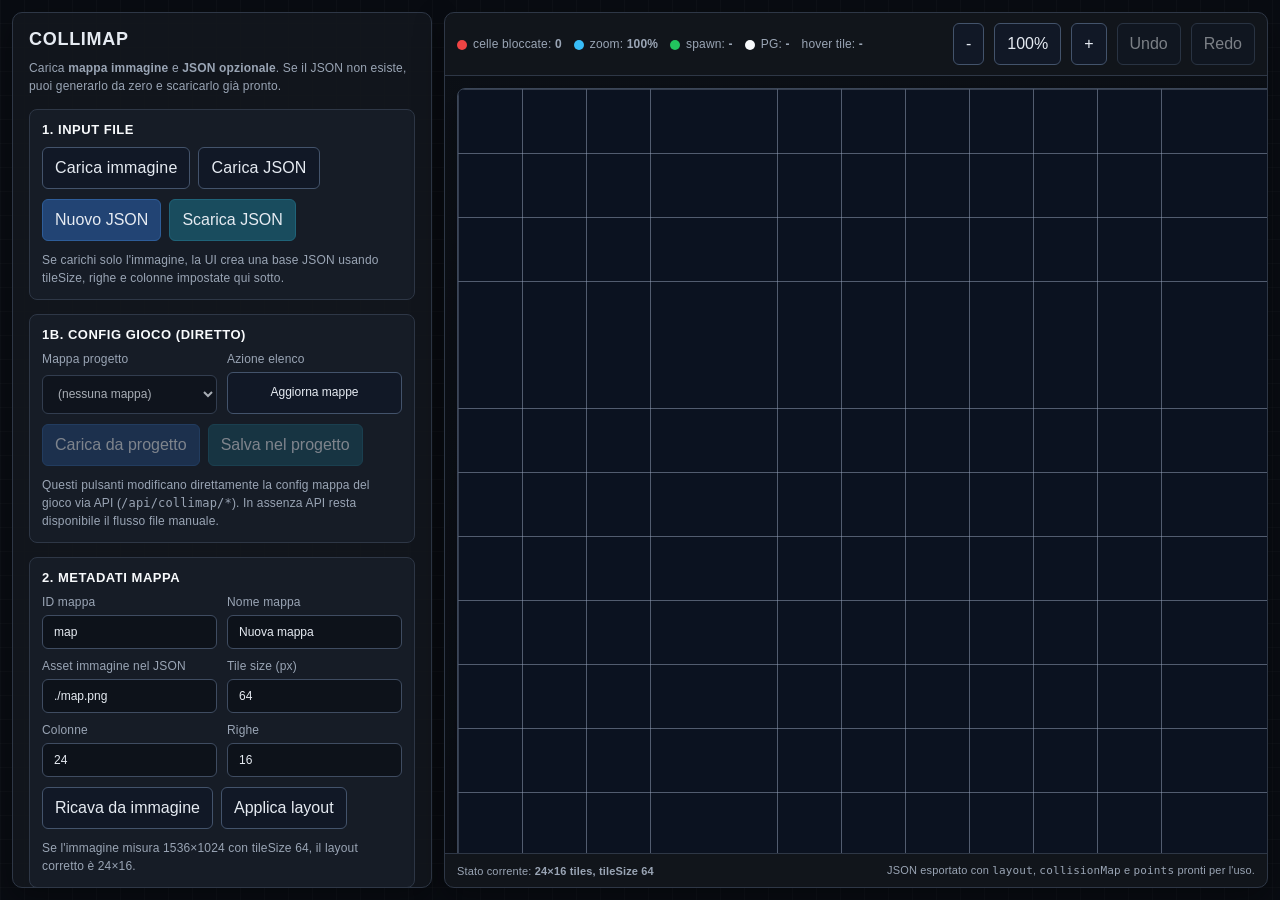
==== collimap.html @ 5fef0a2c "..." ====
<!DOCTYPE html>
<html lang="it">
<head>
  <meta charset="UTF-8" />
  <meta name="viewport" content="width=device-width, initial-scale=1.0" />
  <title>ColliMap</title>
  <style>
    :root {
      --bg: #0a0c10;
      --panel: #12161d;
      --panel-2: #171d27;
      --border: #2e3746;
      --text: #e6ebf2;
      --muted: #9aa5b5;
      --accent: #3e86ff;
      --accent-2: #66d3c7;
      --danger: #dd5d61;
      --warn: #d8a24b;
      --shadow: 0 10px 30px rgba(0, 0, 0, 0.35);
      --radius: 10px;
    }

    * { box-sizing: border-box; }
    html, body { height: 100%; }
    body {
      margin: 0;
      font-family: "IBM Plex Sans", "Segoe UI", "Helvetica Neue", Arial, sans-serif;
      background:
        linear-gradient(0deg, rgba(255, 255, 255, 0.02) 1px, transparent 1px),
        linear-gradient(90deg, rgba(255, 255, 255, 0.02) 1px, transparent 1px),
        #090c12;
      background-size: 24px 24px, 24px 24px, auto;
      color: var(--text);
      letter-spacing: 0.01em;
    }

    .app {
      height: 100vh;
      display: grid;
      grid-template-columns: 420px minmax(0, 1fr);
      gap: 12px;
      padding: 12px;
    }

    .panel {
      background: rgba(18, 22, 29, 0.96);
      border: 1px solid var(--border);
      border-radius: var(--radius);
      box-shadow: var(--shadow);
      overflow: hidden;
      min-height: 0;
    }

    .sidebar {
      display: flex;
      flex-direction: column;
      min-height: 0;
    }

    .sidebar-inner {
      padding: 16px;
      overflow: auto;
      display: grid;
      gap: 14px;
    }

    .main {
      display: grid;
      grid-template-rows: auto minmax(0, 1fr) auto;
      min-height: 0;
    }

    .topbar,
    .bottombar {
      padding: 10px 12px;
      border-bottom: 1px solid var(--border);
      display: flex;
      gap: 10px;
      flex-wrap: wrap;
      align-items: center;
    }

    .bottombar {
      border-bottom: 0;
      border-top: 1px solid var(--border);
      justify-content: space-between;
    }

    .canvas-wrap {
      min-height: 0;
      overflow: auto;
      padding: 12px;
      background: linear-gradient(180deg, rgba(11, 15, 22, 0.75), rgba(11, 15, 22, 0.92));
    }

    .canvas-stage {
      min-height: 100%;
      display: flex;
      align-items: flex-start;
      justify-content: flex-start;
    }

    canvas {
      border-radius: 8px;
      border: 1px solid #3b4658;
      background: #0a0f18;
      image-rendering: pixelated;
      box-shadow: var(--shadow);
      max-width: none;
    }

    h1 {
      margin: 0;
      font-size: 18px;
      letter-spacing: 0.04em;
      text-transform: uppercase;
      line-height: 1.2;
    }

    h2 {
      margin: 0 0 10px;
      font-size: 13px;
      color: #f8fafc;
      letter-spacing: 0.04em;
      text-transform: uppercase;
    }

    .hint {
      color: var(--muted);
      font-size: 12px;
      line-height: 1.5;
    }

    .card {
      background: rgba(23, 29, 39, 0.9);
      border: 1px solid var(--border);
      border-radius: 8px;
      padding: 12px;
    }

    .grid-2,
    .grid-3 {
      display: grid;
      gap: 10px;
    }

    .grid-2 { grid-template-columns: repeat(2, minmax(0, 1fr)); }
    .grid-3 { grid-template-columns: repeat(3, minmax(0, 1fr)); }

    label {
      display: grid;
      gap: 6px;
      font-size: 12px;
      color: var(--muted);
    }

    input[type="text"],
    input[type="number"],
    textarea,
    select {
      width: 100%;
      background: #0d121a;
      color: var(--text);
      border: 1px solid #3f4c61;
      border-radius: 6px;
      padding: 9px 11px;
      font: inherit;
      outline: none;
    }

    input[type="text"]:focus,
    input[type="number"]:focus,
    textarea:focus,
    select:focus {
      border-color: var(--accent-2);
      box-shadow: 0 0 0 3px rgba(56, 189, 248, 0.15);
    }

    textarea {
      resize: vertical;
      min-height: 130px;
      line-height: 1.4;
      font-family: ui-monospace, SFMono-Regular, Menlo, Consolas, monospace;
      font-size: 12px;
    }

    .row {
      display: flex;
      gap: 8px;
      flex-wrap: wrap;
      align-items: center;
    }

    button,
    .file-btn {
      border: 1px solid #43536b;
      background: #111826;
      color: var(--text);
      border-radius: 6px;
      padding: 10px 12px;
      min-height: 42px;
      font: inherit;
      cursor: pointer;
      transition: 0.16s ease;
      white-space: normal;
      line-height: 1.25;
      text-align: center;
    }

    button:hover,
    .file-btn:hover {
      transform: translateY(-1px);
      border-color: #6e7e97;
      background: #152034;
    }

    button.primary {
      background: #224474;
      border-color: #2e5d99;
    }

    button.secondary {
      background: #194c5e;
      border-color: #1f6378;
    }

    button.warn {
      background: #5f4520;
      border-color: #7d5e2d;
    }

    button.ghost.active {
      outline: 2px solid rgba(56, 189, 248, 0.55);
      border-color: var(--accent-2);
      background: #172554;
    }

    button:disabled {
      opacity: 0.5;
      cursor: not-allowed;
      transform: none;
    }

    input[type="file"] {
      display: none;
    }

    .kbd {
      display: inline-flex;
      align-items: center;
      justify-content: center;
      min-width: 24px;
      padding: 2px 6px;
      border-radius: 8px;
      border: 1px solid #64748b;
      background: #0f172a;
      color: #f8fafc;
      font-size: 11px;
      font-family: ui-monospace, SFMono-Regular, Menlo, monospace;
    }

    .stats {
      display: flex;
      gap: 12px;
      flex-wrap: wrap;
      color: var(--muted);
      font-size: 12px;
    }

    .dot {
      width: 10px;
      height: 10px;
      border-radius: 999px;
      display: inline-block;
      margin-right: 6px;
      vertical-align: middle;
    }

    .status {
      padding: 10px 12px;
      border-radius: 6px;
      border: 1px solid #43536b;
      background: #0d121a;
      font-size: 12px;
      color: var(--muted);
    }

    .status.error {
      border-color: rgba(239, 68, 68, 0.55);
      color: #fecaca;
      background: rgba(127, 29, 29, 0.25);
    }

    .status.success {
      border-color: rgba(34, 197, 94, 0.55);
      color: #bbf7d0;
      background: rgba(20, 83, 45, 0.25);
    }

    .spacer {
      flex: 1 1 auto;
    }

    .small {
      font-size: 11px;
      color: var(--muted);
    }

    @media (max-width: 1200px) {
      .app {
        grid-template-columns: 1fr;
        grid-template-rows: auto minmax(0, 1fr);
        height: auto;
        min-height: 100vh;
      }
      .sidebar { max-height: none; }
    }

    @media (max-width: 720px) {
      .grid-2,
      .grid-3 { grid-template-columns: 1fr; }
      .topbar,
      .bottombar { align-items: stretch; }
    }
  </style>
</head>
<body>
  <div class="app">
    <aside class="panel sidebar">
      <div class="sidebar-inner">
        <div>
          <h1>ColliMap</h1>
          <div class="hint" style="margin-top:8px;">
            Carica <strong>mappa immagine</strong> e <strong>JSON opzionale</strong>. Se il JSON non esiste,
            puoi generarlo da zero e scaricarlo già pronto.
          </div>
        </div>

        <section class="card">
          <h2>1. Input file</h2>
          <div class="row">
            <label class="file-btn">
              Carica immagine
              <input id="imageInput" type="file" accept="image/*" />
            </label>
            <label class="file-btn">
              Carica JSON
              <input id="jsonInput" type="file" accept="application/json,.json" />
            </label>
          </div>
          <div class="row" style="margin-top:10px;">
            <button id="newJsonBtn" class="primary">Nuovo JSON</button>
            <button id="exportBtn" class="secondary">Scarica JSON</button>
          </div>
          <div class="hint" style="margin-top:10px;">
            Se carichi solo l'immagine, la UI crea una base JSON usando tileSize, righe e colonne impostate qui sotto.
          </div>
        </section>

        <section class="card">
          <h2>1B. Config gioco (diretto)</h2>
          <div class="grid-2">
            <label>
              Mappa progetto
              <select id="projectMapSelect">
                <option value="">(nessuna mappa)</option>
              </select>
            </label>
            <label>
              Azione elenco
              <button id="refreshProjectMapsBtn" type="button">Aggiorna mappe</button>
            </label>
          </div>
          <div class="row" style="margin-top:10px;">
            <button id="loadProjectMapBtn" class="primary">Carica da progetto</button>
            <button id="saveProjectMapBtn" class="secondary">Salva nel progetto</button>
          </div>
          <div class="hint" style="margin-top:10px;">
            Questi pulsanti modificano direttamente la config mappa del gioco via API
            (<code>/api/collimap/*</code>). In assenza API resta disponibile il flusso file manuale.
          </div>
        </section>

        <section class="card">
          <h2>2. Metadati mappa</h2>
          <div class="grid-2">
            <label>
              ID mappa
              <input id="mapId" type="text" value="map" />
            </label>
            <label>
              Nome mappa
              <input id="mapName" type="text" value="Nuova mappa" />
            </label>
          </div>
          <div class="grid-2" style="margin-top:10px;">
            <label>
              Asset immagine nel JSON
              <input id="assetPath" type="text" value="./map.png" />
            </label>
            <label>
              Tile size (px)
              <input id="tileSize" type="number" min="1" step="1" value="64" />
            </label>
          </div>
          <div class="grid-2" style="margin-top:10px;">
            <label>
              Colonne
              <input id="cols" type="number" min="1" step="1" value="24" />
            </label>
            <label>
              Righe
              <input id="rows" type="number" min="1" step="1" value="16" />
            </label>
          </div>
          <div class="row" style="margin-top:10px;">
            <button id="inferBtn">Ricava da immagine</button>
            <button id="applyLayoutBtn">Applica layout</button>
          </div>
          <div class="hint" style="margin-top:10px;">
            Se l'immagine misura 1536×1024 con tileSize 64, il layout corretto è 24×16.
          </div>
        </section>

        <section class="card">
          <h2>3. Collisioni</h2>
          <div class="grid-2">
            <label>
              Carattere libero
              <input id="passableChar" type="text" maxlength="1" value="." />
            </label>
            <label>
              Etichetta libero
              <input id="passableLabel" type="text" value="PATH" />
            </label>
          </div>
          <div class="grid-2" style="margin-top:10px;">
            <label>
              Carattere bloccato
              <input id="blockedChar" type="text" maxlength="1" value="#" />
            </label>
            <label>
              Etichetta bloccato
              <input id="blockedLabel" type="text" value="TREE" />
            </label>
          </div>
          <div class="row" style="margin-top:10px;">
            <button id="toolFree" class="ghost">Pennello libero</button>
            <button id="toolBlocked" class="ghost active">Pennello bloccato</button>
            <button id="toolToggle" class="ghost">Toggle</button>
            <button id="toolSpawn" class="ghost">Seleziona spawn</button>
          </div>
          <div class="hint" style="margin-top:10px;">
            Trascina sul canvas per dipingere. Tasto destro = applica il pennello opposto. Scorciatoie:
            <span class="kbd">B</span> bloccato,
            <span class="kbd">L</span> libero,
            <span class="kbd">T</span> toggle,
            <span class="kbd">P</span> spawn,
            <span class="kbd">Ctrl/Cmd+Z</span> undo,
            <span class="kbd">Ctrl/Cmd+Y</span> redo.
          </div>
        </section>

        <section class="card">
          <h2>4. Spawn e simulazione</h2>
          <div class="grid-3">
            <label>
              Spawn X
              <input id="spawnX" type="number" min="0" step="1" />
            </label>
            <label>
              Spawn Y
              <input id="spawnY" type="number" min="0" step="1" />
            </label>
            <label>
              Facing
              <select id="spawnFacing">
                <option value="down">down</option>
                <option value="up">up</option>
                <option value="left">left</option>
                <option value="right">right</option>
              </select>
            </label>
          </div>
          <div class="row" style="margin-top:10px;">
            <button id="applySpawnBtn">Applica spawn</button>
            <button id="clearSpawnBtn">Rimuovi spawn</button>
            <button id="simulateBtn" class="secondary">Avvia simulazione</button>
            <button id="resetPlayerBtn">Reset PG su spawn</button>
          </div>
          <div class="hint" style="margin-top:10px;">
            Usa <strong>Seleziona spawn</strong> e clicca una tile libera, oppure inserisci X/Y manualmente.
            Durante la simulazione muovi il PG con <span class="kbd">W</span><span class="kbd">A</span><span class="kbd">S</span><span class="kbd">D</span>.
            Il movimento rispetta le collisioni e parte dallo spawn salvato nel JSON.
          </div>
        </section>

        <section class="card">
          <h2>5. JSON avanzato</h2>
          <label>
            Points
            <textarea id="pointsEditor" spellcheck="false"></textarea>
          </label>
          <div class="hint" style="margin-top:8px;">
            Questo campo viene preservato nel file finale. Puoi usarlo per interactionPoints, healTile e altri dati del nodo points.
          </div>
        </section>

        <section class="card">
          <h2>6. Righe collisionMap</h2>
          <label>
            rows
            <textarea id="rowsEditor" spellcheck="false"></textarea>
          </label>
          <div class="row" style="margin-top:10px;">
            <button id="applyRowsBtn">Applica righe manuali</button>
          </div>
          <div class="hint" style="margin-top:8px;">
            Ogni riga deve avere esattamente lo stesso numero di colonne del layout.
          </div>
        </section>

        <div id="status" class="status">Pronto.</div>
      </div>
    </aside>

    <main class="panel main">
      <div class="topbar">
        <div class="stats">
          <span><span class="dot" style="background:#ef4444;"></span>celle bloccate: <strong id="blockedCount">0</strong></span>
          <span><span class="dot" style="background:#38bdf8;"></span>zoom: <strong id="zoomValue">100%</strong></span>
          <span><span class="dot" style="background:#22c55e;"></span>spawn: <strong id="spawnTile">-</strong></span>
          <span><span class="dot" style="background:#f8fafc;"></span>PG: <strong id="playerTile">-</strong></span>
          <span>hover tile: <strong id="hoverTile">-</strong></span>
        </div>
        <div class="spacer"></div>
        <button id="zoomOutBtn">-</button>
        <button id="zoomResetBtn">100%</button>
        <button id="zoomInBtn">+</button>
        <button id="undoBtn">Undo</button>
        <button id="redoBtn">Redo</button>
      </div>

      <div class="canvas-wrap" id="canvasWrap">
        <div class="canvas-stage">
          <canvas id="mapCanvas" width="1536" height="1024"></canvas>
        </div>
      </div>

      <div class="bottombar">
        <div class="small">
          Stato corrente: <strong id="summaryText">24×16 tiles, tileSize 64</strong>
        </div>
        <div class="small">
          JSON esportato con <code>layout</code>, <code>collisionMap</code> e <code>points</code> pronti per l'uso.
        </div>
      </div>
    </main>
  </div>

  <script>
    const el = {
      imageInput: document.getElementById('imageInput'),
      jsonInput: document.getElementById('jsonInput'),
      mapId: document.getElementById('mapId'),
      mapName: document.getElementById('mapName'),
      assetPath: document.getElementById('assetPath'),
      tileSize: document.getElementById('tileSize'),
      cols: document.getElementById('cols'),
      rows: document.getElementById('rows'),
      passableChar: document.getElementById('passableChar'),
      blockedChar: document.getElementById('blockedChar'),
      passableLabel: document.getElementById('passableLabel'),
      blockedLabel: document.getElementById('blockedLabel'),
      spawnX: document.getElementById('spawnX'),
      spawnY: document.getElementById('spawnY'),
      spawnFacing: document.getElementById('spawnFacing'),
      pointsEditor: document.getElementById('pointsEditor'),
      rowsEditor: document.getElementById('rowsEditor'),
      status: document.getElementById('status'),
      blockedCount: document.getElementById('blockedCount'),
      hoverTile: document.getElementById('hoverTile'),
      spawnTile: document.getElementById('spawnTile'),
      playerTile: document.getElementById('playerTile'),
      summaryText: document.getElementById('summaryText'),
      zoomValue: document.getElementById('zoomValue'),
      canvasWrap: document.getElementById('canvasWrap'),
      canvas: document.getElementById('mapCanvas'),
      projectMapSelect: document.getElementById('projectMapSelect'),
      refreshProjectMapsBtn: document.getElementById('refreshProjectMapsBtn'),
      loadProjectMapBtn: document.getElementById('loadProjectMapBtn'),
      saveProjectMapBtn: document.getElementById('saveProjectMapBtn'),
      newJsonBtn: document.getElementById('newJsonBtn'),
      exportBtn: document.getElementById('exportBtn'),
      inferBtn: document.getElementById('inferBtn'),
      applyLayoutBtn: document.getElementById('applyLayoutBtn'),
      applyRowsBtn: document.getElementById('applyRowsBtn'),
      applySpawnBtn: document.getElementById('applySpawnBtn'),
      clearSpawnBtn: document.getElementById('clearSpawnBtn'),
      simulateBtn: document.getElementById('simulateBtn'),
      resetPlayerBtn: document.getElementById('resetPlayerBtn'),
      toolFree: document.getElementById('toolFree'),
      toolBlocked: document.getElementById('toolBlocked'),
      toolToggle: document.getElementById('toolToggle'),
      toolSpawn: document.getElementById('toolSpawn'),
      zoomOutBtn: document.getElementById('zoomOutBtn'),
      zoomResetBtn: document.getElementById('zoomResetBtn'),
      zoomInBtn: document.getElementById('zoomInBtn'),
      undoBtn: document.getElementById('undoBtn'),
      redoBtn: document.getElementById('redoBtn')
    };

    const ctx = el.canvas.getContext('2d');

    const state = {
      id: 'map',
      name: 'Nuova mappa',
      asset: './map.png',
      tileSize: 64,
      cols: 24,
      rows: 16,
      passableChar: '.',
      blockedChar: '#',
      passableLabel: 'PATH',
      blockedLabel: 'TREE',
      points: {
        interactionPoints: [],
        healTile: null
      },
      spawn: {
        x: null,
        y: null,
        facing: 'down'
      },
      player: {
        x: null,
        y: null,
        facing: 'down',
        active: false
      },
      grid: [],
      image: null,
      imageUrl: '',
      imageFileName: 'map.png',
      tool: 'blocked',
      zoom: 1,
      hover: null,
      mouseDown: false,
      importedRoot: {},
      hasImportedJson: false,
      projectMaps: [],
      selectedProjectMapId: ''
    };

    const history = [];
    const redoStack = [];
    const PROJECT_API_TIMEOUT_MS = 8000;

    function deepClone(obj) {
      return JSON.parse(JSON.stringify(obj));
    }

    function makeBlankGrid(cols, rows, fillChar) {
      return Array.from({ length: rows }, () => Array.from({ length: cols }, () => fillChar));
    }

    function serializeGrid(grid) {
      return grid.map(row => row.join(''));
    }

    function parseRowsToGrid(rows, cols, expectedRows) {
      if (!Array.isArray(rows) || rows.length !== expectedRows) {
        throw new Error(`Il numero di righe deve essere ${expectedRows}.`);
      }
      return rows.map((row, y) => {
        if (typeof row !== 'string') {
          throw new Error(`La riga ${y + 1} non è una stringa.`);
        }
        if (row.length !== cols) {
          throw new Error(`La riga ${y + 1} deve contenere ${cols} caratteri.`);
        }
        return row.split('');
      });
    }

    function resizeGridPreserve(oldGrid, oldCols, oldRows, newCols, newRows, fillChar) {
      const next = makeBlankGrid(newCols, newRows, fillChar);
      const minRows = Math.min(oldRows, newRows);
      const minCols = Math.min(oldCols, newCols);
      for (let y = 0; y < minRows; y++) {
        for (let x = 0; x < minCols; x++) {
          next[y][x] = oldGrid[y][x];
        }
      }
      return next;
    }

    function snapshot() {
      return deepClone({
        cols: state.cols,
        rows: state.rows,
        tileSize: state.tileSize,
        grid: state.grid,
        points: state.points,
        spawn: state.spawn,
        passableChar: state.passableChar,
        blockedChar: state.blockedChar,
        passableLabel: state.passableLabel,
        blockedLabel: state.blockedLabel
      });
    }

    function pushHistory() {
      history.push(snapshot());
      if (history.length > 80) history.shift();
      redoStack.length = 0;
      updateHistoryButtons();
    }

    function restoreSnapshot(snap) {
      state.cols = snap.cols;
      state.rows = snap.rows;
      state.tileSize = snap.tileSize;
      state.grid = deepClone(snap.grid);
      state.points = deepClone(snap.points);
      state.spawn = deepClone(snap.spawn || { x: null, y: null, facing: 'down' });
      state.player = {
        x: state.spawn.x,
        y: state.spawn.y,
        facing: normalizeFacing(state.spawn.facing),
        active: false
      };
      state.passableChar = snap.passableChar;
      state.blockedChar = snap.blockedChar;
      state.passableLabel = snap.passableLabel;
      state.blockedLabel = snap.blockedLabel;
      syncStateToInputs();
      syncRowsEditor();
      render();
    }

    function undo() {
      if (!history.length) return;
      redoStack.push(snapshot());
      const prev = history.pop();
      restoreSnapshot(prev);
      updateHistoryButtons();
      setStatus('Undo eseguito.', 'success');
    }

    function redo() {
      if (!redoStack.length) return;
      history.push(snapshot());
      const next = redoStack.pop();
      restoreSnapshot(next);
      updateHistoryButtons();
      setStatus('Redo eseguito.', 'success');
    }

    function updateHistoryButtons() {
      el.undoBtn.disabled = history.length === 0;
      el.redoBtn.disabled = redoStack.length === 0;
    }

    function syncStateFromInputs() {
      state.id = el.mapId.value.trim() || 'map';
      state.name = el.mapName.value.trim() || 'Nuova mappa';
      state.asset = el.assetPath.value.trim() || './map.png';
      state.tileSize = Math.max(1, parseInt(el.tileSize.value || '64', 10));
      state.cols = Math.max(1, parseInt(el.cols.value || '1', 10));
      state.rows = Math.max(1, parseInt(el.rows.value || '1', 10));
      state.passableChar = (el.passableChar.value || '.').charAt(0) || '.';
      state.blockedChar = (el.blockedChar.value || '#').charAt(0) || '#';
      if (state.passableChar === state.blockedChar) {
        throw new Error('I caratteri libero e bloccato devono essere diversi.');
      }
      state.passableLabel = el.passableLabel.value.trim() || 'PATH';
      state.blockedLabel = el.blockedLabel.value.trim() || 'BLOCKED';
      state.spawn.facing = normalizeFacing(el.spawnFacing.value || state.spawn.facing);
    }

    function syncStateToInputs() {
      el.mapId.value = state.id;
      el.mapName.value = state.name;
      el.assetPath.value = state.asset;
      el.tileSize.value = state.tileSize;
      el.cols.value = state.cols;
      el.rows.value = state.rows;
      el.passableChar.value = state.passableChar;
      el.blockedChar.value = state.blockedChar;
      el.passableLabel.value = state.passableLabel;
      el.blockedLabel.value = state.blockedLabel;
      syncSpawnInputs();
      el.pointsEditor.value = JSON.stringify(state.points, null, 2);
      updateToolButtons();
      updateSimulationButton();
    }

    function setStatus(message, tone = '') {
      el.status.textContent = message;
      el.status.className = 'status' + (tone ? ` ${tone}` : '');
    }

    function setProjectConfigControlsEnabled(enabled) {
      const isEnabled = Boolean(enabled);
      el.projectMapSelect.disabled = !isEnabled;
      el.loadProjectMapBtn.disabled = !isEnabled;
      el.saveProjectMapBtn.disabled = !isEnabled;
    }

    function renderProjectMapSelect(preferredId = '') {
      const targetId = String(preferredId || state.selectedProjectMapId || '').trim();
      const previousValue = String(el.projectMapSelect.value || '').trim();
      const effectiveId = targetId || previousValue;
      const options = state.projectMaps;

      el.projectMapSelect.innerHTML = '';
      if (!Array.isArray(options) || options.length <= 0) {
        const option = document.createElement('option');
        option.value = '';
        option.textContent = '(nessuna mappa)';
        el.projectMapSelect.appendChild(option);
        el.projectMapSelect.value = '';
        state.selectedProjectMapId = '';
        setProjectConfigControlsEnabled(false);
        return;
      }

      options.forEach((entry) => {
        const option = document.createElement('option');
        option.value = entry.id;
        option.textContent = entry.id;
        el.projectMapSelect.appendChild(option);
      });

      const hasTarget = options.some((entry) => entry.id === effectiveId);
      el.projectMapSelect.value = hasTarget ? effectiveId : options[0].id;
      state.selectedProjectMapId = el.projectMapSelect.value;
      setProjectConfigControlsEnabled(true);
    }

    function getSelectedProjectMapEntry() {
      const selectedId = String(el.projectMapSelect.value || state.selectedProjectMapId || '').trim();
      if (!selectedId) {
        return null;
      }

      return state.projectMaps.find((entry) => entry.id === selectedId) || null;
    }

    async function fetchProjectJson(url, options = {}) {
      const controller = new AbortController();
      const timeout = window.setTimeout(() => controller.abort(), PROJECT_API_TIMEOUT_MS);
      try {
        const response = await fetch(url, {
          ...options,
          headers: {
            Accept: 'application/json',
            ...(options.headers || {})
          },
          signal: controller.signal
        });
        const text = await response.text();
        let parsed = null;
        if (text.trim().length > 0) {
          try {
            parsed = JSON.parse(text);
          } catch {
            parsed = null;
          }
        }

        if (!response.ok) {
          const errorMessage =
            (parsed && typeof parsed.error === 'string' && parsed.error.trim()) ||
            `Errore API (${response.status}).`;
          throw new Error(errorMessage);
        }

        if (!parsed || typeof parsed !== 'object') {
          throw new Error('Risposta API non valida.');
        }

        return parsed;
      } catch (error) {
        if (error && error.name === 'AbortError') {
          throw new Error('Timeout API progetto.');
        }
        throw error;
      } finally {
        window.clearTimeout(timeout);
      }
    }

    function resolveProjectAssetPath(definitionPath, assetPath) {
      const rawDefinition = String(definitionPath || '').trim();
      const rawAsset = String(assetPath || '').trim();
      if (!rawDefinition || !rawAsset) {
        return '';
      }

      try {
        const manifestBase = new URL('/src/maps/maps.json', window.location.origin);
        const definitionUrl = new URL(rawDefinition, manifestBase);
        const assetUrl = new URL(rawAsset, definitionUrl);
        return assetUrl.pathname + assetUrl.search + assetUrl.hash;
      } catch {
        return '';
      }
    }

    function releaseCurrentImageUrl() {
      if (typeof state.imageUrl === 'string' && state.imageUrl.startsWith('blob:')) {
        URL.revokeObjectURL(state.imageUrl);
      }
      state.imageUrl = '';
    }

    async function loadImageFromProjectPath(assetPath) {
      const targetPath = String(assetPath || '').trim();
      if (!targetPath) {
        return false;
      }

      return new Promise((resolve) => {
        const image = new Image();
        image.onload = () => {
          releaseCurrentImageUrl();
          state.image = image;
          state.imageUrl = targetPath;
          state.imageFileName = targetPath.split('/').pop() || 'map.png';
          render();
          resolve(true);
        };
        image.onerror = () => resolve(false);
        image.src = targetPath;
      });
    }

    async function refreshProjectMaps(options = {}) {
      const { silent = false, preferredId = '' } = options;
      try {
        const payload = await fetchProjectJson('/api/collimap/manifest');
        const manifestMaps = Array.isArray(payload.maps) ? payload.maps : [];
        const normalized = manifestMaps
          .map((entry) => ({
            id: String(entry?.id || '').trim(),
            definition: String(entry?.definition || '').trim()
          }))
          .filter((entry) => entry.id.length > 0 && entry.definition.length > 0);

        if (normalized.length <= 0) {
          throw new Error('Manifest mappe vuoto.');
        }

        state.projectMaps = normalized;
        renderProjectMapSelect(preferredId);
        if (!silent) {
          setStatus(`Config progetto aggiornata: ${normalized.length} mappe.`, 'success');
        }
      } catch (error) {
        state.projectMaps = [];
        renderProjectMapSelect();
        if (!silent) {
          setStatus(
            `API progetto non disponibile: ${error.message || 'usa import/export file manuale.'}`,
            'error',
          );
        }
      }
    }

    async function loadProjectMap() {
      const entry = getSelectedProjectMapEntry();
      if (!entry) {
        setStatus('Seleziona una mappa progetto valida.', 'error');
        return;
      }

      try {
        const payload = await fetchProjectJson(`/api/collimap/map?id=${encodeURIComponent(entry.id)}`);
        if (!payload.map || typeof payload.map !== 'object') {
          throw new Error('Config mappa non valida.');
        }

        populateFromJson(payload.map);
        state.selectedProjectMapId = entry.id;
        renderProjectMapSelect(entry.id);

        const resolvedAssetPath = resolveProjectAssetPath(
          payload.definition || entry.definition,
          payload.map.asset || state.asset,
        );
        if (resolvedAssetPath) {
          const imageLoaded = await loadImageFromProjectPath(resolvedAssetPath);
          if (imageLoaded) {
            setStatus(`Config mappa "${entry.id}" caricata dal progetto.`, 'success');
            return;
          }
        }

        setStatus(`Config mappa "${entry.id}" caricata dal progetto.`, 'success');
      } catch (error) {
        setStatus(`Errore caricamento config progetto: ${error.message}`, 'error');
      }
    }

    async function saveProjectMap() {
      const entry = getSelectedProjectMapEntry();
      if (!entry) {
        setStatus('Seleziona una mappa progetto valida.', 'error');
        return;
      }

      try {
        const mapData = buildJson();
        await fetchProjectJson(`/api/collimap/map?id=${encodeURIComponent(entry.id)}`, {
          method: 'PUT',
          headers: {
            'Content-Type': 'application/json'
          },
          body: JSON.stringify({
            map: mapData
          })
        });
        setStatus(`Config mappa "${entry.id}" salvata nel progetto.`, 'success');
      } catch (error) {
        setStatus(`Errore salvataggio config progetto: ${error.message}`, 'error');
      }
    }


    function normalizeFacing(value) {
      return ['up', 'down', 'left', 'right'].includes(value) ? value : 'down';
    }

    function isInsideGrid(x, y) {
      return Number.isInteger(x) && Number.isInteger(y) && x >= 0 && y >= 0 && x < state.cols && y < state.rows;
    }

    function hasSpawnCoordinates() {
      return Number.isInteger(state.spawn?.x) && Number.isInteger(state.spawn?.y);
    }

    function hasValidSpawn() {
      return hasSpawnCoordinates() && isInsideGrid(state.spawn.x, state.spawn.y);
    }

    function hasActivePlayer() {
      return state.player.active && isInsideGrid(state.player.x, state.player.y);
    }

    function isBlockedTile(x, y) {
      return !isInsideGrid(x, y) || state.grid[y][x] === state.blockedChar;
    }

    function syncSpawnInputs() {
      el.spawnX.value = hasValidSpawn() ? state.spawn.x : '';
      el.spawnY.value = hasValidSpawn() ? state.spawn.y : '';
      el.spawnFacing.value = normalizeFacing(state.spawn.facing);
    }

    function updateSimulationButton() {
      el.simulateBtn.textContent = state.player.active ? 'Ferma simulazione' : 'Avvia simulazione';
      el.simulateBtn.classList.toggle('active', state.player.active);
    }

    function clearSpawn(options = {}) {
      const { silent = false } = options;
      state.spawn = {
        x: null,
        y: null,
        facing: normalizeFacing(el.spawnFacing.value || state.spawn?.facing || 'down')
      };
      state.player = {
        x: null,
        y: null,
        facing: state.spawn.facing,
        active: false
      };
      syncSpawnInputs();
      updateSummary();
      render();
      if (!silent) {
        setStatus('Spawn rimosso.', 'success');
      }
    }

    function setSpawnAt(x, y, facing = state.spawn.facing, options = {}) {
      const { silent = false } = options;
      if (!Number.isInteger(x) || !Number.isInteger(y)) {
        throw new Error('Le coordinate dello spawn devono essere numeri interi.');
      }
      if (!isInsideGrid(x, y)) {
        throw new Error('Lo spawn deve rientrare nel layout della mappa.');
      }
      if (isBlockedTile(x, y)) {
        throw new Error('Lo spawn deve essere posizionato su una tile libera.');
      }
      state.spawn = {
        x,
        y,
        facing: normalizeFacing(facing)
      };
      state.player = {
        x,
        y,
        facing: normalizeFacing(facing),
        active: state.player.active
      };
      syncSpawnInputs();
      updateSummary();
      render();
      if (!silent) {
        setStatus(`Spawn impostato su ${x}, ${y} (${state.spawn.facing}).`, 'success');
      }
    }

    function applySpawnFromInputs() {
      try {
        syncStateFromInputs();
        const x = Number(el.spawnX.value);
        const y = Number(el.spawnY.value);
        pushHistory();
        setSpawnAt(x, y, el.spawnFacing.value);
      } catch (error) {
        setStatus(error.message, 'error');
      }
    }

    function resetPlayerToSpawn(options = {}) {
      const { activate = state.player.active, silent = false } = options;
      if (!hasValidSpawn()) {
        throw new Error('Imposta prima uno spawn valido.');
      }
      if (isBlockedTile(state.spawn.x, state.spawn.y)) {
        throw new Error('La tile di spawn è bloccata.');
      }
      state.player = {
        x: state.spawn.x,
        y: state.spawn.y,
        facing: normalizeFacing(state.spawn.facing),
        active: Boolean(activate)
      };
      updateSimulationButton();
      updateSummary();
      render();
      if (!silent) {
        setStatus(`PG riportato allo spawn (${state.player.x}, ${state.player.y}).`, 'success');
      }
    }

    function toggleSimulation() {
      try {
        if (state.player.active) {
          state.player.active = false;
          updateSimulationButton();
          updateSummary();
          render();
          setStatus('Simulazione disattivata.', 'success');
          return;
        }
        resetPlayerToSpawn({ activate: true, silent: true });
        updateSimulationButton();
        updateSummary();
        render();
        setStatus('Simulazione attiva: usa WASD per muovere il PG.', 'success');
      } catch (error) {
        setStatus(error.message, 'error');
      }
    }

    function movePlayer(direction) {
      if (!state.player.active) return false;
      const deltas = {
        up: { x: 0, y: -1 },
        down: { x: 0, y: 1 },
        left: { x: -1, y: 0 },
        right: { x: 1, y: 0 }
      };
      const delta = deltas[direction];
      if (!delta) return false;

      state.player.facing = direction;
      const nextX = state.player.x + delta.x;
      const nextY = state.player.y + delta.y;

      if (isBlockedTile(nextX, nextY)) {
        render();
        return false;
      }

      state.player.x = nextX;
      state.player.y = nextY;
      updateSummary();
      render();
      return true;
    }

    function validateActorsAfterGridChange() {
      let note = '';

      if (hasSpawnCoordinates() && !hasValidSpawn()) {
        clearSpawn({ silent: true });
        note = 'Spawn rimosso perché fuori dal layout.';
      } else if (hasValidSpawn() && isBlockedTile(state.spawn.x, state.spawn.y)) {
        clearSpawn({ silent: true });
        note = 'Spawn rimosso perché la tile è diventata bloccata.';
      }

      if (state.player.active && !hasActivePlayer()) {
        if (hasValidSpawn()) {
          resetPlayerToSpawn({ activate: true, silent: true });
          note = note || 'PG riportato allo spawn.';
        } else {
          state.player.active = false;
          updateSimulationButton();
          note = note || 'Simulazione fermata: PG fuori mappa.';
        }
      }

      if (state.player.active && isBlockedTile(state.player.x, state.player.y)) {
        if (hasValidSpawn()) {
          resetPlayerToSpawn({ activate: true, silent: true });
          note = note || 'PG riportato allo spawn.';
        } else {
          state.player = { x: null, y: null, facing: 'down', active: false };
          updateSimulationButton();
          note = note || 'Simulazione fermata: tile del PG non valida.';
        }
      }

      syncSpawnInputs();
      updateSimulationButton();
      updateSummary();
      return note;
    }

    function safeParsePointsEditor() {
      const raw = el.pointsEditor.value.trim();
      if (!raw) return { interactionPoints: [], healTile: null };
      try {
        const parsed = JSON.parse(raw);
        if (parsed && typeof parsed === 'object' && !Array.isArray(parsed)) {
          return parsed;
        }
        throw new Error('Il nodo points deve essere un oggetto JSON.');
      } catch (error) {
        throw new Error('Points non valido: ' + error.message);
      }
    }

    function syncRowsEditor() {
      el.rowsEditor.value = serializeGrid(state.grid).join('\n');
      updateSummary();
    }

    function updateSummary() {
      const blocked = countBlocked();
      el.blockedCount.textContent = blocked;
      el.summaryText.textContent = `${state.cols}×${state.rows} tiles, tileSize ${state.tileSize}`;
      el.zoomValue.textContent = `${Math.round(state.zoom * 100)}%`;
      el.spawnTile.textContent = hasValidSpawn()
        ? `${state.spawn.x}, ${state.spawn.y} (${state.spawn.facing})`
        : '-';
      el.playerTile.textContent = hasActivePlayer()
        ? `${state.player.x}, ${state.player.y} (${state.player.facing})`
        : (state.player.active ? 'fuori mappa' : '-');
      updateSimulationButton();
    }

    function countBlocked() {
      let total = 0;
      for (let y = 0; y < state.rows; y++) {
        for (let x = 0; x < state.cols; x++) {
          if (state.grid[y][x] === state.blockedChar) total++;
        }
      }
      return total;
    }

    function updateToolButtons() {
      el.toolFree.classList.toggle('active', state.tool === 'free');
      el.toolBlocked.classList.toggle('active', state.tool === 'blocked');
      el.toolToggle.classList.toggle('active', state.tool === 'toggle');
      el.toolSpawn.classList.toggle('active', state.tool === 'spawn');
    }

    function setTool(tool) {
      state.tool = tool;
      updateToolButtons();
      setStatus(`Strumento attivo: ${tool}.`);
    }

    function initBlankState() {
      state.grid = makeBlankGrid(state.cols, state.rows, state.passableChar);
      state.points = { interactionPoints: [], healTile: null };
      state.spawn = { x: null, y: null, facing: 'down' };
      state.player = { x: null, y: null, facing: 'down', active: false };
      state.importedRoot = {};
      state.hasImportedJson = false;
      syncStateToInputs();
      syncRowsEditor();
      render();
    }

    function buildJson() {
      syncStateFromInputs();
      state.points = safeParsePointsEditor();
      const rows = serializeGrid(state.grid);
      const base = deepClone(state.importedRoot || {});
      base.id = state.id;
      base.name = state.name;
      base.asset = state.asset;
      base.layout = {
        ...(base.layout || {}),
        cols: state.cols,
        rows: state.rows,
        tileSize: state.tileSize
      };
      base.collisionMap = {
        ...(base.collisionMap || {}),
        legend: {
          [state.passableChar]: state.passableLabel,
          [state.blockedChar]: state.blockedLabel
        },
        rows
      };
      if (hasValidSpawn()) {
        base.collisionMap.spawn = {
          x: state.spawn.x,
          y: state.spawn.y,
          facing: normalizeFacing(state.spawn.facing)
        };
      } else {
        delete base.collisionMap.spawn;
      }
      base.points = state.points;
      return base;
    }

    function render() {
      const mapWidth = Math.max(1, state.cols * state.tileSize);
      const mapHeight = Math.max(1, state.rows * state.tileSize);
      const width = state.image ? Math.max(mapWidth, state.image.naturalWidth) : mapWidth;
      const height = state.image ? Math.max(mapHeight, state.image.naturalHeight) : mapHeight;

      el.canvas.width = width;
      el.canvas.height = height;
      el.canvas.style.width = `${Math.round(width * state.zoom)}px`;
      el.canvas.style.height = `${Math.round(height * state.zoom)}px`;

      ctx.clearRect(0, 0, width, height);
      ctx.fillStyle = '#0b1220';
      ctx.fillRect(0, 0, width, height);

      if (state.image) {
        ctx.drawImage(state.image, 0, 0);
      }

      for (let y = 0; y < state.rows; y++) {
        for (let x = 0; x < state.cols; x++) {
          const value = state.grid[y][x];
          const px = x * state.tileSize;
          const py = y * state.tileSize;

          if (value === state.blockedChar) {
            ctx.fillStyle = 'rgba(239, 68, 68, 0.28)';
            ctx.fillRect(px, py, state.tileSize, state.tileSize);
          }

          ctx.strokeStyle = 'rgba(148, 163, 184, 0.3)';
          ctx.lineWidth = 1;
          ctx.strokeRect(px + 0.5, py + 0.5, state.tileSize, state.tileSize);
        }
      }

      if (state.hover && state.hover.x >= 0 && state.hover.y >= 0 && state.hover.x < state.cols && state.hover.y < state.rows) {
        const px = state.hover.x * state.tileSize;
        const py = state.hover.y * state.tileSize;
        ctx.fillStyle = 'rgba(56, 189, 248, 0.22)';
        ctx.fillRect(px, py, state.tileSize, state.tileSize);
        ctx.strokeStyle = 'rgba(56, 189, 248, 0.95)';
        ctx.lineWidth = 2;
        ctx.strokeRect(px + 1, py + 1, state.tileSize - 2, state.tileSize - 2);
      }

      if (hasValidSpawn()) {
        const px = state.spawn.x * state.tileSize;
        const py = state.spawn.y * state.tileSize;
        const inset = Math.max(3, Math.round(state.tileSize * 0.12));
        ctx.strokeStyle = 'rgba(34, 197, 94, 0.95)';
        ctx.lineWidth = Math.max(2, Math.round(state.tileSize * 0.08));
        ctx.strokeRect(px + inset, py + inset, state.tileSize - inset * 2, state.tileSize - inset * 2);
        ctx.beginPath();
        ctx.moveTo(px + state.tileSize / 2, py + inset);
        ctx.lineTo(px + state.tileSize - inset, py + state.tileSize / 2);
        ctx.lineTo(px + state.tileSize / 2, py + state.tileSize - inset);
        ctx.lineTo(px + inset, py + state.tileSize / 2);
        ctx.closePath();
        ctx.stroke();
      }

      if (hasActivePlayer()) {
        const centerX = state.player.x * state.tileSize + state.tileSize / 2;
        const centerY = state.player.y * state.tileSize + state.tileSize / 2;
        const radius = Math.max(6, state.tileSize * 0.26);
        const facingVectors = {
          up: { x: 0, y: -1 },
          down: { x: 0, y: 1 },
          left: { x: -1, y: 0 },
          right: { x: 1, y: 0 }
        };
        const vector = facingVectors[state.player.facing] || facingVectors.down;

        ctx.fillStyle = 'rgba(248, 250, 252, 0.95)';
        ctx.beginPath();
        ctx.arc(centerX, centerY, radius, 0, Math.PI * 2);
        ctx.fill();

        ctx.strokeStyle = 'rgba(15, 23, 42, 0.95)';
        ctx.lineWidth = Math.max(2, state.tileSize * 0.08);
        ctx.beginPath();
        ctx.moveTo(centerX, centerY);
        ctx.lineTo(centerX + vector.x * radius, centerY + vector.y * radius);
        ctx.stroke();

        ctx.strokeStyle = 'rgba(56, 189, 248, 0.95)';
        ctx.lineWidth = 2;
        ctx.beginPath();
        ctx.arc(centerX, centerY, radius + 2, 0, Math.PI * 2);
        ctx.stroke();
      }

      updateSummary();
    }

    function getTileFromPointer(event) {
      const rect = el.canvas.getBoundingClientRect();
      const scaleX = el.canvas.width / rect.width;
      const scaleY = el.canvas.height / rect.height;
      const x = Math.floor(((event.clientX - rect.left) * scaleX) / state.tileSize);
      const y = Math.floor(((event.clientY - rect.top) * scaleY) / state.tileSize);
      return { x, y };
    }

    function applyToolAt(x, y, alternate = false) {
      if (x < 0 || y < 0 || x >= state.cols || y >= state.rows) return false;
      const current = state.grid[y][x];
      let next = current;

      const activeTool = alternate
        ? (state.tool === 'blocked' ? 'free' : state.tool === 'free' ? 'blocked' : 'toggle')
        : state.tool;

      if (activeTool === 'blocked') next = state.blockedChar;
      if (activeTool === 'free') next = state.passableChar;
      if (activeTool === 'toggle') next = current === state.blockedChar ? state.passableChar : state.blockedChar;

      if (next === current) return false;
      if (next === state.blockedChar && hasValidSpawn() && state.spawn.x === x && state.spawn.y === y) {
        setStatus('La tile di spawn deve restare libera.', 'error');
        return false;
      }
      if (next === state.blockedChar && hasActivePlayer() && state.player.x === x && state.player.y === y) {
        setStatus('Non puoi bloccare la tile occupata dal PG.', 'error');
        return false;
      }
      state.grid[y][x] = next;
      return true;
    }

    function startStroke(event) {
      try {
        syncStateFromInputs();
      } catch (error) {
        setStatus(error.message, 'error');
        return;
      }

      const tile = getTileFromPointer(event);
      state.hover = tile;

      if (state.tool === 'spawn') {
        if (event.button === 2) {
          pushHistory();
          clearSpawn();
        } else {
          try {
            pushHistory();
            setSpawnAt(tile.x, tile.y, el.spawnFacing.value);
          } catch (error) {
            setStatus(error.message, 'error');
          }
        }
        event.preventDefault();
        return;
      }

      state.mouseDown = true;
      pushHistory();
      const changed = applyToolAt(tile.x, tile.y, event.button === 2);
      if (changed) {
        syncRowsEditor();
        const note = validateActorsAfterGridChange();
        if (note) setStatus(note);
      }
      render();
      event.preventDefault();
    }

    function moveStroke(event) {
      const tile = getTileFromPointer(event);
      state.hover = tile;
      el.hoverTile.textContent = `${tile.x}, ${tile.y}`;
      if (state.mouseDown && state.tool !== 'spawn') {
        const changed = applyToolAt(tile.x, tile.y, event.buttons === 2 || event.button === 2);
        if (changed) {
          syncRowsEditor();
          const note = validateActorsAfterGridChange();
          if (note) setStatus(note);
        }
      }
      render();
    }

    function endStroke() {
      state.mouseDown = false;
    }

    async function loadImageFile(file) {
      if (!file) return;
      releaseCurrentImageUrl();
      const url = URL.createObjectURL(file);
      const image = new Image();
      image.onload = () => {
        state.image = image;
        state.imageUrl = url;
        state.imageFileName = file.name;
        if (!el.assetPath.value.trim() || el.assetPath.value.trim() === './map.png') {
          el.assetPath.value = `./${file.name}`;
          state.asset = el.assetPath.value;
        }
        setStatus(`Immagine caricata: ${file.name} (${image.naturalWidth}×${image.naturalHeight}).`, 'success');
        render();
      };
      image.onerror = () => {
        setStatus('Impossibile leggere l\'immagine.', 'error');
      };
      image.src = url;
    }

    async function loadJsonFile(file) {
      if (!file) return;
      try {
        const raw = await file.text();
        const data = JSON.parse(raw);
        populateFromJson(data);
        setStatus(`JSON caricato: ${file.name}.`, 'success');
      } catch (error) {
        setStatus('JSON non valido: ' + error.message, 'error');
      }
    }

    function populateFromJson(data) {
      state.importedRoot = deepClone(data);
      state.hasImportedJson = true;
      state.id = data.id || 'map';
      state.name = data.name || 'Nuova mappa';
      state.asset = data.asset || './map.png';
      state.tileSize = Math.max(1, Number(data.layout?.tileSize) || 64);
      state.cols = Math.max(1, Number(data.layout?.cols) || 1);
      state.rows = Math.max(1, Number(data.layout?.rows) || 1);

      const legend = data.collisionMap?.legend || {};
      const collisionRows = data.collisionMap?.rows || makeBlankGrid(state.cols, state.rows, '.').map(row => row.join(''));

      const charsInRows = new Set(collisionRows.join('').split(''));
      const passableChar = charsInRows.has('.') ? '.' : Object.keys(legend).find(k => k !== '#') || '.';
      const blockedChar = charsInRows.has('#') ? '#' : Object.keys(legend).find(k => k !== passableChar) || '#';

      state.passableChar = passableChar;
      state.blockedChar = blockedChar === passableChar ? '#' : blockedChar;
      state.passableLabel = legend[state.passableChar] || 'PATH';
      state.blockedLabel = legend[state.blockedChar] || 'TREE';
      state.grid = parseRowsToGrid(collisionRows, state.cols, state.rows);
      const spawn = data.collisionMap?.spawn;
      state.spawn = spawn && typeof spawn === 'object'
        ? {
            x: Number.isInteger(spawn.x) ? spawn.x : null,
            y: Number.isInteger(spawn.y) ? spawn.y : null,
            facing: normalizeFacing(spawn.facing)
          }
        : { x: null, y: null, facing: 'down' };
      state.player = {
        x: state.spawn.x,
        y: state.spawn.y,
        facing: normalizeFacing(state.spawn.facing),
        active: false
      };
      state.points = data.points && typeof data.points === 'object'
        ? data.points
        : { interactionPoints: [], healTile: null };

      const note = validateActorsAfterGridChange();
      syncStateToInputs();
      syncRowsEditor();
      render();
      if (note) setStatus(note);
    }

    function createNewJsonFromCurrentInputs() {
      try {
        pushHistory();
        syncStateFromInputs();
        state.points = safeParsePointsEditor();
        state.importedRoot = {};
        state.hasImportedJson = false;

        const shouldInfer = state.image && (state.cols <= 1 || state.rows <= 1);
        if (shouldInfer) inferLayoutFromImage();

        state.grid = makeBlankGrid(state.cols, state.rows, state.passableChar);
        state.spawn = { x: null, y: null, facing: normalizeFacing(el.spawnFacing.value || 'down') };
        state.player = { x: null, y: null, facing: state.spawn.facing, active: false };
        syncRowsEditor();
        render();
        setStatus('Nuovo JSON creato in memoria.', 'success');
      } catch (error) {
        setStatus(error.message, 'error');
      }
    }

    function inferLayoutFromImage() {
      if (!state.image) {
        throw new Error('Carica prima un\'immagine per ricavare righe e colonne.');
      }
      syncStateFromInputs();
      const cols = Math.max(1, Math.round(state.image.naturalWidth / state.tileSize));
      const rows = Math.max(1, Math.round(state.image.naturalHeight / state.tileSize));
      state.cols = cols;
      state.rows = rows;
      el.cols.value = cols;
      el.rows.value = rows;
      if (!state.grid.length) {
        state.grid = makeBlankGrid(cols, rows, state.passableChar);
      } else {
        state.grid = resizeGridPreserve(state.grid, state.grid[0].length, state.grid.length, cols, rows, state.passableChar);
      }
      syncRowsEditor();
      const note = validateActorsAfterGridChange();
      render();
      setStatus(note || `Layout ricavato dall'immagine: ${cols}×${rows}.`, 'success');
    }

    function applyLayoutChanges() {
      try {
        pushHistory();
        const oldGrid = deepClone(state.grid);
        const oldCols = state.cols;
        const oldRows = state.rows;
        syncStateFromInputs();
        state.grid = resizeGridPreserve(oldGrid, oldCols, oldRows, state.cols, state.rows, state.passableChar);
        syncRowsEditor();
        const note = validateActorsAfterGridChange();
        render();
        setStatus(note || 'Layout applicato e collisioni ridimensionate.', 'success');
      } catch (error) {
        setStatus(error.message, 'error');
      }
    }

    function applyRowsFromEditor() {
      try {
        pushHistory();
        syncStateFromInputs();
        const lines = el.rowsEditor.value.replace(/\r/g, '').split('\n').filter((line, index, arr) => !(index === arr.length - 1 && line === ''));
        state.grid = parseRowsToGrid(lines, state.cols, state.rows);
        const note = validateActorsAfterGridChange();
        render();
        setStatus(note || 'Righe collisionMap applicate.', 'success');
      } catch (error) {
        setStatus(error.message, 'error');
      }
    }

    function exportJson() {
      try {
        const data = buildJson();
        const blob = new Blob([JSON.stringify(data, null, 2)], { type: 'application/json' });
        const url = URL.createObjectURL(blob);
        const a = document.createElement('a');
        a.href = url;
        a.download = `${state.id || 'map'}.json`;
        a.click();
        URL.revokeObjectURL(url);
        setStatus('JSON esportato.', 'success');
      } catch (error) {
        setStatus(error.message, 'error');
      }
    }

    function changeZoom(delta) {
      state.zoom = Math.max(0.25, Math.min(4, Number((state.zoom + delta).toFixed(2))));
      render();
    }

    function setZoom(value) {
      state.zoom = value;
      render();
    }

    el.imageInput.addEventListener('change', event => loadImageFile(event.target.files[0]));
    el.jsonInput.addEventListener('change', event => loadJsonFile(event.target.files[0]));
    el.projectMapSelect.addEventListener('change', () => {
      state.selectedProjectMapId = String(el.projectMapSelect.value || '').trim();
    });
    el.refreshProjectMapsBtn.addEventListener('click', () => refreshProjectMaps());
    el.loadProjectMapBtn.addEventListener('click', loadProjectMap);
    el.saveProjectMapBtn.addEventListener('click', saveProjectMap);
    el.newJsonBtn.addEventListener('click', createNewJsonFromCurrentInputs);
    el.exportBtn.addEventListener('click', exportJson);
    el.inferBtn.addEventListener('click', () => {
      try {
        pushHistory();
        inferLayoutFromImage();
      } catch (error) {
        setStatus(error.message, 'error');
      }
    });
    el.applyLayoutBtn.addEventListener('click', applyLayoutChanges);
    el.applyRowsBtn.addEventListener('click', applyRowsFromEditor);
    el.applySpawnBtn.addEventListener('click', applySpawnFromInputs);
    el.clearSpawnBtn.addEventListener('click', () => {
      pushHistory();
      clearSpawn();
    });
    el.simulateBtn.addEventListener('click', toggleSimulation);
    el.resetPlayerBtn.addEventListener('click', () => {
      try {
        resetPlayerToSpawn({ activate: true });
      } catch (error) {
        setStatus(error.message, 'error');
      }
    });

    el.toolFree.addEventListener('click', () => setTool('free'));
    el.toolBlocked.addEventListener('click', () => setTool('blocked'));
    el.toolToggle.addEventListener('click', () => setTool('toggle'));
    el.toolSpawn.addEventListener('click', () => setTool('spawn'));

    el.zoomOutBtn.addEventListener('click', () => changeZoom(-0.25));
    el.zoomResetBtn.addEventListener('click', () => setZoom(1));
    el.zoomInBtn.addEventListener('click', () => changeZoom(0.25));
    el.undoBtn.addEventListener('click', undo);
    el.redoBtn.addEventListener('click', redo);

    el.canvas.addEventListener('mousedown', startStroke);
    el.canvas.addEventListener('mousemove', moveStroke);
    el.canvas.addEventListener('mouseleave', () => {
      state.hover = null;
      el.hoverTile.textContent = '-';
      render();
    });
    window.addEventListener('mouseup', endStroke);
    el.canvas.addEventListener('contextmenu', event => event.preventDefault());

    document.addEventListener('keydown', event => {
      const meta = event.ctrlKey || event.metaKey;
      if (meta && event.key.toLowerCase() === 'z' && !event.shiftKey) {
        event.preventDefault();
        undo();
        return;
      }
      if ((meta && event.key.toLowerCase() === 'y') || (meta && event.shiftKey && event.key.toLowerCase() === 'z')) {
        event.preventDefault();
        redo();
        return;
      }
      if (['INPUT', 'TEXTAREA', 'SELECT'].includes(document.activeElement?.tagName)) return;
      const key = event.key.toLowerCase();

      const movementMap = {
        w: 'up',
        arrowup: 'up',
        s: 'down',
        arrowdown: 'down',
        a: 'left',
        arrowleft: 'left',
        d: 'right',
        arrowright: 'right'
      };

      if (state.player.active && movementMap[key]) {
        event.preventDefault();
        movePlayer(movementMap[key]);
        return;
      }

      if (key === 'b') setTool('blocked');
      if (key === 'l') setTool('free');
      if (key === 't') setTool('toggle');
      if (key === 'p') setTool('spawn');
    });

    [
      el.mapId,
      el.mapName,
      el.assetPath,
      el.tileSize,
      el.cols,
      el.rows,
      el.passableChar,
      el.blockedChar,
      el.passableLabel,
      el.blockedLabel,
      el.spawnFacing
    ].forEach(input => {
      input.addEventListener('change', () => {
        try {
          syncStateFromInputs();
          render();
        } catch (error) {
          setStatus(error.message, 'error');
        }
      });
    });

    async function boot() {
      state.grid = makeBlankGrid(state.cols, state.rows, state.passableChar);
      syncStateToInputs();
      syncRowsEditor();
      updateHistoryButtons();
      render();
      setTool('blocked');
      updateSimulationButton();
      setProjectConfigControlsEnabled(false);
      await refreshProjectMaps({ silent: true });
      setStatus('ColliMap pronto. Carica file oppure usa la config progetto diretta.');
    }

    boot();
  </script>
</body>
</html>
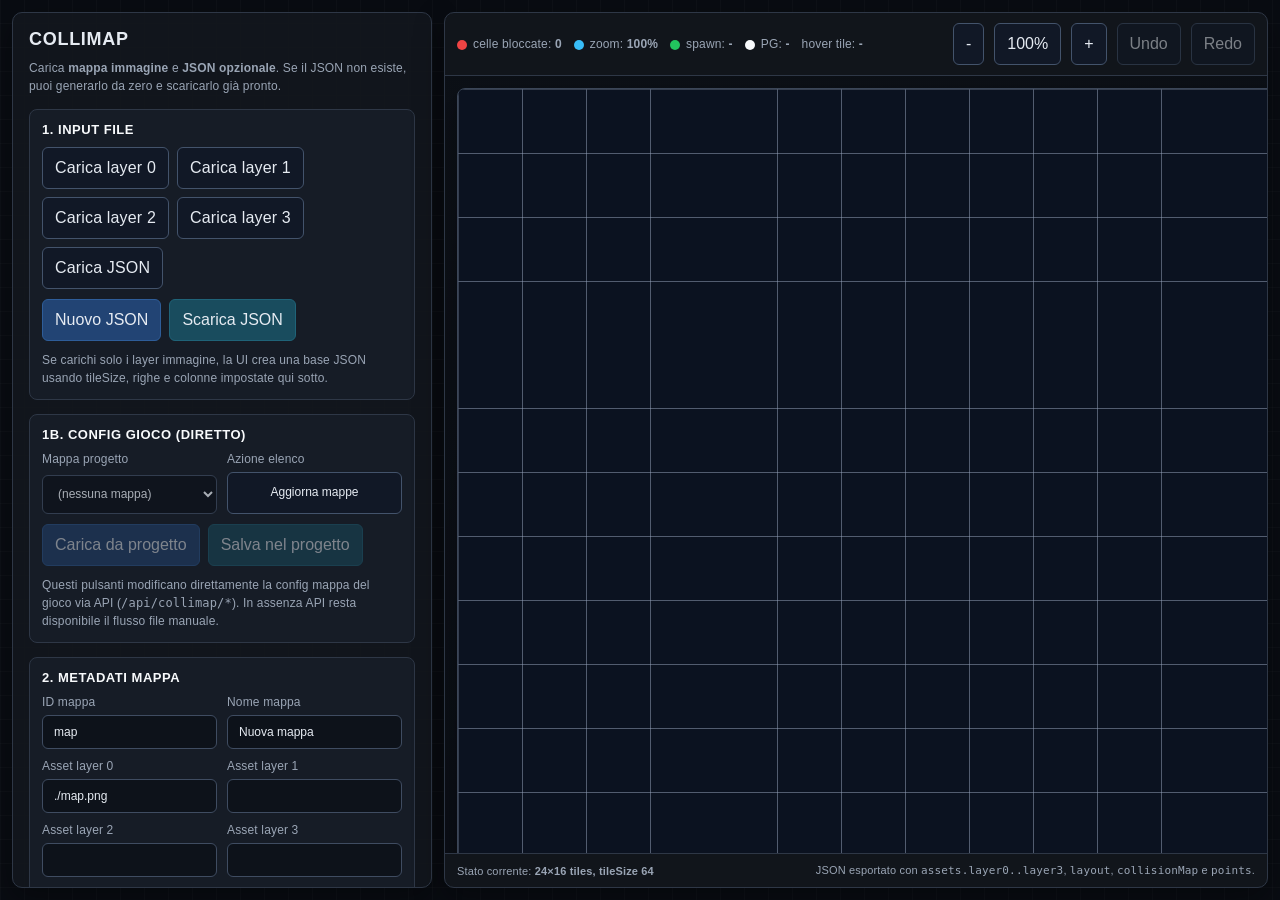
==== commit 821ebf44: "..." ====
--- a/collimap.html
+++ b/collimap.html
@@ -340,8 +340,20 @@
           <h2>1. Input file</h2>
           <div class="row">
             <label class="file-btn">
-              Carica immagine
-              <input id="imageInput" type="file" accept="image/*" />
+              Carica layer 0
+              <input id="imageLayer0Input" type="file" accept="image/*" />
+            </label>
+            <label class="file-btn">
+              Carica layer 1
+              <input id="imageLayer1Input" type="file" accept="image/*" />
+            </label>
+            <label class="file-btn">
+              Carica layer 2
+              <input id="imageLayer2Input" type="file" accept="image/*" />
+            </label>
+            <label class="file-btn">
+              Carica layer 3
+              <input id="imageLayer3Input" type="file" accept="image/*" />
             </label>
             <label class="file-btn">
               Carica JSON
@@ -353,7 +365,7 @@
             <button id="exportBtn" class="secondary">Scarica JSON</button>
           </div>
           <div class="hint" style="margin-top:10px;">
-            Se carichi solo l'immagine, la UI crea una base JSON usando tileSize, righe e colonne impostate qui sotto.
+            Se carichi solo i layer immagine, la UI crea una base JSON usando tileSize, righe e colonne impostate qui sotto.
           </div>
         </section>
 
@@ -395,13 +407,30 @@
           </div>
           <div class="grid-2" style="margin-top:10px;">
             <label>
-              Asset immagine nel JSON
-              <input id="assetPath" type="text" value="./map.png" />
-            </label>
+              Asset layer 0
+              <input id="assetLayer0" type="text" value="./map.png" />
+            </label>
+            <label>
+              Asset layer 1
+              <input id="assetLayer1" type="text" value="" />
+            </label>
+          </div>
+          <div class="grid-2" style="margin-top:10px;">
+            <label>
+              Asset layer 2
+              <input id="assetLayer2" type="text" value="" />
+            </label>
+            <label>
+              Asset layer 3
+              <input id="assetLayer3" type="text" value="" />
+            </label>
+          </div>
+          <div class="grid-2" style="margin-top:10px;">
             <label>
               Tile size (px)
               <input id="tileSize" type="number" min="1" step="1" value="64" />
             </label>
+            <div></div>
           </div>
           <div class="grid-2" style="margin-top:10px;">
             <label>
@@ -451,6 +480,7 @@
             <button id="toolSpawn" class="ghost">Seleziona spawn</button>
           </div>
           <div class="hint" style="margin-top:10px;">
+            La collisionMap descrive il <strong>layer 2</strong> di gameplay: solo qui il PG viene bloccato.
             Trascina sul canvas per dipingere. Tasto destro = applica il pennello opposto. Scorciatoie:
             <span class="kbd">B</span> bloccato,
             <span class="kbd">L</span> libero,
@@ -552,7 +582,7 @@
           Stato corrente: <strong id="summaryText">24×16 tiles, tileSize 64</strong>
         </div>
         <div class="small">
-          JSON esportato con <code>layout</code>, <code>collisionMap</code> e <code>points</code> pronti per l'uso.
+          JSON esportato con <code>assets.layer0..layer3</code>, <code>layout</code>, <code>collisionMap</code> e <code>points</code>.
         </div>
       </div>
     </main>
@@ -560,11 +590,17 @@
 
   <script>
     const el = {
-      imageInput: document.getElementById('imageInput'),
+      imageLayer0Input: document.getElementById('imageLayer0Input'),
+      imageLayer1Input: document.getElementById('imageLayer1Input'),
+      imageLayer2Input: document.getElementById('imageLayer2Input'),
+      imageLayer3Input: document.getElementById('imageLayer3Input'),
       jsonInput: document.getElementById('jsonInput'),
       mapId: document.getElementById('mapId'),
       mapName: document.getElementById('mapName'),
-      assetPath: document.getElementById('assetPath'),
+      assetLayer0: document.getElementById('assetLayer0'),
+      assetLayer1: document.getElementById('assetLayer1'),
+      assetLayer2: document.getElementById('assetLayer2'),
+      assetLayer3: document.getElementById('assetLayer3'),
       tileSize: document.getElementById('tileSize'),
       cols: document.getElementById('cols'),
       rows: document.getElementById('rows'),
@@ -611,11 +647,17 @@
     };
 
     const ctx = el.canvas.getContext('2d');
+    const LAYER_KEYS = ['layer0', 'layer1', 'layer2', 'layer3'];
 
     const state = {
       id: 'map',
       name: 'Nuova mappa',
-      asset: './map.png',
+      assets: {
+        layer0: './map.png',
+        layer1: '',
+        layer2: '',
+        layer3: ''
+      },
       tileSize: 64,
       cols: 24,
       rows: 16,
@@ -639,9 +681,24 @@
         active: false
       },
       grid: [],
-      image: null,
-      imageUrl: '',
-      imageFileName: 'map.png',
+      layerImages: {
+        layer0: null,
+        layer1: null,
+        layer2: null,
+        layer3: null
+      },
+      layerImageUrls: {
+        layer0: '',
+        layer1: '',
+        layer2: '',
+        layer3: ''
+      },
+      layerImageFileNames: {
+        layer0: 'map.png',
+        layer1: 'layer1.png',
+        layer2: 'layer2.png',
+        layer3: 'layer3.png'
+      },
       tool: 'blocked',
       zoom: 1,
       hover: null,
@@ -697,6 +754,7 @@
 
     function snapshot() {
       return deepClone({
+        assets: state.assets,
         cols: state.cols,
         rows: state.rows,
         tileSize: state.tileSize,
@@ -718,6 +776,7 @@
     }
 
     function restoreSnapshot(snap) {
+      state.assets = deepClone(snap.assets || state.assets);
       state.cols = snap.cols;
       state.rows = snap.rows;
       state.tileSize = snap.tileSize;
@@ -765,7 +824,12 @@
     function syncStateFromInputs() {
       state.id = el.mapId.value.trim() || 'map';
       state.name = el.mapName.value.trim() || 'Nuova mappa';
-      state.asset = el.assetPath.value.trim() || './map.png';
+      state.assets = {
+        layer0: el.assetLayer0.value.trim() || './map.png',
+        layer1: el.assetLayer1.value.trim(),
+        layer2: el.assetLayer2.value.trim(),
+        layer3: el.assetLayer3.value.trim()
+      };
       state.tileSize = Math.max(1, parseInt(el.tileSize.value || '64', 10));
       state.cols = Math.max(1, parseInt(el.cols.value || '1', 10));
       state.rows = Math.max(1, parseInt(el.rows.value || '1', 10));
@@ -782,7 +846,10 @@
     function syncStateToInputs() {
       el.mapId.value = state.id;
       el.mapName.value = state.name;
-      el.assetPath.value = state.asset;
+      el.assetLayer0.value = state.assets.layer0 || './map.png';
+      el.assetLayer1.value = state.assets.layer1 || '';
+      el.assetLayer2.value = state.assets.layer2 || '';
+      el.assetLayer3.value = state.assets.layer3 || '';
       el.tileSize.value = state.tileSize;
       el.cols.value = state.cols;
       el.rows.value = state.rows;
@@ -909,32 +976,68 @@
       }
     }
 
-    function releaseCurrentImageUrl() {
-      if (typeof state.imageUrl === 'string' && state.imageUrl.startsWith('blob:')) {
-        URL.revokeObjectURL(state.imageUrl);
-      }
-      state.imageUrl = '';
-    }
-
-    async function loadImageFromProjectPath(assetPath) {
-      const targetPath = String(assetPath || '').trim();
-      if (!targetPath) {
+    function releaseLayerImageUrl(layerKey) {
+      const currentUrl = String(state.layerImageUrls[layerKey] || '');
+      if (currentUrl.startsWith('blob:')) {
+        URL.revokeObjectURL(currentUrl);
+      }
+      state.layerImageUrls[layerKey] = '';
+    }
+
+    function releaseAllLayerImageUrls() {
+      LAYER_KEYS.forEach((layerKey) => {
+        releaseLayerImageUrl(layerKey);
+      });
+    }
+
+    async function loadLayerImageFromPath(layerKey, targetPath) {
+      const safeLayerKey = LAYER_KEYS.includes(layerKey) ? layerKey : 'layer0';
+      const safeTargetPath = String(targetPath || '').trim();
+      if (!safeTargetPath) {
+        releaseLayerImageUrl(safeLayerKey);
+        state.layerImages[safeLayerKey] = null;
         return false;
       }
 
       return new Promise((resolve) => {
         const image = new Image();
         image.onload = () => {
-          releaseCurrentImageUrl();
-          state.image = image;
-          state.imageUrl = targetPath;
-          state.imageFileName = targetPath.split('/').pop() || 'map.png';
+          releaseLayerImageUrl(safeLayerKey);
+          state.layerImages[safeLayerKey] = image;
+          state.layerImageUrls[safeLayerKey] = safeTargetPath;
+          state.layerImageFileNames[safeLayerKey] = safeTargetPath.split('/').pop() || `${safeLayerKey}.png`;
           render();
           resolve(true);
         };
-        image.onerror = () => resolve(false);
-        image.src = targetPath;
+        image.onerror = () => {
+          releaseLayerImageUrl(safeLayerKey);
+          state.layerImages[safeLayerKey] = null;
+          resolve(false);
+        };
+        image.src = safeTargetPath;
       });
+    }
+
+    async function loadProjectLayerImages(definitionPath, mapData) {
+      const rawAssets =
+        mapData && typeof mapData.assets === 'object' && mapData.assets
+          ? mapData.assets
+          : {};
+      const legacyLayer0 = String(mapData?.asset || '').trim();
+
+      for (const layerKey of LAYER_KEYS) {
+        const assetPath =
+          layerKey === 'layer0'
+            ? String(rawAssets[layerKey] || legacyLayer0 || '').trim()
+            : String(rawAssets[layerKey] || '').trim();
+        const resolvedAssetPath = resolveProjectAssetPath(definitionPath, assetPath);
+        if (!resolvedAssetPath) {
+          releaseLayerImageUrl(layerKey);
+          state.layerImages[layerKey] = null;
+          continue;
+        }
+        await loadLayerImageFromPath(layerKey, resolvedAssetPath);
+      }
     }
 
     async function refreshProjectMaps(options = {}) {
@@ -986,18 +1089,7 @@
         populateFromJson(payload.map);
         state.selectedProjectMapId = entry.id;
         renderProjectMapSelect(entry.id);
-
-        const resolvedAssetPath = resolveProjectAssetPath(
-          payload.definition || entry.definition,
-          payload.map.asset || state.asset,
-        );
-        if (resolvedAssetPath) {
-          const imageLoaded = await loadImageFromProjectPath(resolvedAssetPath);
-          if (imageLoaded) {
-            setStatus(`Config mappa "${entry.id}" caricata dal progetto.`, 'success');
-            return;
-          }
-        }
+        await loadProjectLayerImages(payload.definition || entry.definition, payload.map);
 
         setStatus(`Config mappa "${entry.id}" caricata dal progetto.`, 'success');
       } catch (error) {
@@ -1311,7 +1403,13 @@
       const base = deepClone(state.importedRoot || {});
       base.id = state.id;
       base.name = state.name;
-      base.asset = state.asset;
+      base.assets = {
+        layer0: String(state.assets.layer0 || '').trim(),
+        layer1: String(state.assets.layer1 || '').trim(),
+        layer2: String(state.assets.layer2 || '').trim(),
+        layer3: String(state.assets.layer3 || '').trim()
+      };
+      delete base.asset;
       base.layout = {
         ...(base.layout || {}),
         cols: state.cols,
@@ -1339,11 +1437,34 @@
       return base;
     }
 
+    function getReferenceImage() {
+      for (const layerKey of LAYER_KEYS) {
+        const image = state.layerImages[layerKey];
+        if (image && image.naturalWidth > 0 && image.naturalHeight > 0) {
+          return image;
+        }
+      }
+      return null;
+    }
+
     function render() {
       const mapWidth = Math.max(1, state.cols * state.tileSize);
       const mapHeight = Math.max(1, state.rows * state.tileSize);
-      const width = state.image ? Math.max(mapWidth, state.image.naturalWidth) : mapWidth;
-      const height = state.image ? Math.max(mapHeight, state.image.naturalHeight) : mapHeight;
+      const imageBounds = LAYER_KEYS.reduce(
+        (acc, layerKey) => {
+          const image = state.layerImages[layerKey];
+          if (!image) {
+            return acc;
+          }
+          return {
+            width: Math.max(acc.width, image.naturalWidth || 0),
+            height: Math.max(acc.height, image.naturalHeight || 0)
+          };
+        },
+        { width: 0, height: 0 }
+      );
+      const width = Math.max(mapWidth, imageBounds.width || 0);
+      const height = Math.max(mapHeight, imageBounds.height || 0);
 
       el.canvas.width = width;
       el.canvas.height = height;
@@ -1354,9 +1475,11 @@
       ctx.fillStyle = '#0b1220';
       ctx.fillRect(0, 0, width, height);
 
-      if (state.image) {
-        ctx.drawImage(state.image, 0, 0);
-      }
+      LAYER_KEYS.forEach((layerKey) => {
+        const image = state.layerImages[layerKey];
+        if (!image) return;
+        ctx.drawImage(image, 0, 0);
+      });
 
       for (let y = 0; y < state.rows; y++) {
         for (let x = 0; x < state.cols; x++) {
@@ -1528,24 +1651,29 @@
       state.mouseDown = false;
     }
 
-    async function loadImageFile(file) {
+    async function loadImageFile(file, layerKey = 'layer0') {
+      const safeLayerKey = LAYER_KEYS.includes(layerKey) ? layerKey : 'layer0';
       if (!file) return;
-      releaseCurrentImageUrl();
+      releaseLayerImageUrl(safeLayerKey);
       const url = URL.createObjectURL(file);
       const image = new Image();
       image.onload = () => {
-        state.image = image;
-        state.imageUrl = url;
-        state.imageFileName = file.name;
-        if (!el.assetPath.value.trim() || el.assetPath.value.trim() === './map.png') {
-          el.assetPath.value = `./${file.name}`;
-          state.asset = el.assetPath.value;
-        }
-        setStatus(`Immagine caricata: ${file.name} (${image.naturalWidth}×${image.naturalHeight}).`, 'success');
+        state.layerImages[safeLayerKey] = image;
+        state.layerImageUrls[safeLayerKey] = url;
+        state.layerImageFileNames[safeLayerKey] = file.name;
+        const targetAssetInput = el[safeLayerKey === 'layer0' ? 'assetLayer0' : safeLayerKey === 'layer1' ? 'assetLayer1' : safeLayerKey === 'layer2' ? 'assetLayer2' : 'assetLayer3'];
+        if (targetAssetInput && !targetAssetInput.value.trim()) {
+          targetAssetInput.value = `./${file.name}`;
+        }
+        syncStateFromInputs();
+        setStatus(
+          `Immagine ${safeLayerKey} caricata: ${file.name} (${image.naturalWidth}x${image.naturalHeight}).`,
+          'success',
+        );
         render();
       };
       image.onerror = () => {
-        setStatus('Impossibile leggere l\'immagine.', 'error');
+        setStatus(`Impossibile leggere l'immagine ${safeLayerKey}.`, 'error');
       };
       image.src = url;
     }
@@ -1567,7 +1695,13 @@
       state.hasImportedJson = true;
       state.id = data.id || 'map';
       state.name = data.name || 'Nuova mappa';
-      state.asset = data.asset || './map.png';
+      const rawAssets = data.assets && typeof data.assets === 'object' ? data.assets : {};
+      state.assets = {
+        layer0: String(rawAssets.layer0 || data.asset || './map.png').trim() || './map.png',
+        layer1: String(rawAssets.layer1 || '').trim(),
+        layer2: String(rawAssets.layer2 || '').trim(),
+        layer3: String(rawAssets.layer3 || '').trim()
+      };
       state.tileSize = Math.max(1, Number(data.layout?.tileSize) || 64);
       state.cols = Math.max(1, Number(data.layout?.cols) || 1);
       state.rows = Math.max(1, Number(data.layout?.rows) || 1);
@@ -1617,7 +1751,7 @@
         state.importedRoot = {};
         state.hasImportedJson = false;
 
-        const shouldInfer = state.image && (state.cols <= 1 || state.rows <= 1);
+        const shouldInfer = getReferenceImage() && (state.cols <= 1 || state.rows <= 1);
         if (shouldInfer) inferLayoutFromImage();
 
         state.grid = makeBlankGrid(state.cols, state.rows, state.passableChar);
@@ -1632,12 +1766,13 @@
     }
 
     function inferLayoutFromImage() {
-      if (!state.image) {
+      const referenceImage = getReferenceImage();
+      if (!referenceImage) {
         throw new Error('Carica prima un\'immagine per ricavare righe e colonne.');
       }
       syncStateFromInputs();
-      const cols = Math.max(1, Math.round(state.image.naturalWidth / state.tileSize));
-      const rows = Math.max(1, Math.round(state.image.naturalHeight / state.tileSize));
+      const cols = Math.max(1, Math.round(referenceImage.naturalWidth / state.tileSize));
+      const rows = Math.max(1, Math.round(referenceImage.naturalHeight / state.tileSize));
       state.cols = cols;
       state.rows = rows;
       el.cols.value = cols;
@@ -1710,7 +1845,10 @@
       render();
     }
 
-    el.imageInput.addEventListener('change', event => loadImageFile(event.target.files[0]));
+    el.imageLayer0Input.addEventListener('change', event => loadImageFile(event.target.files[0], 'layer0'));
+    el.imageLayer1Input.addEventListener('change', event => loadImageFile(event.target.files[0], 'layer1'));
+    el.imageLayer2Input.addEventListener('change', event => loadImageFile(event.target.files[0], 'layer2'));
+    el.imageLayer3Input.addEventListener('change', event => loadImageFile(event.target.files[0], 'layer3'));
     el.jsonInput.addEventListener('change', event => loadJsonFile(event.target.files[0]));
     el.projectMapSelect.addEventListener('change', () => {
       state.selectedProjectMapId = String(el.projectMapSelect.value || '').trim();
@@ -1806,7 +1944,10 @@
     [
       el.mapId,
       el.mapName,
-      el.assetPath,
+      el.assetLayer0,
+      el.assetLayer1,
+      el.assetLayer2,
+      el.assetLayer3,
       el.tileSize,
       el.cols,
       el.rows,
